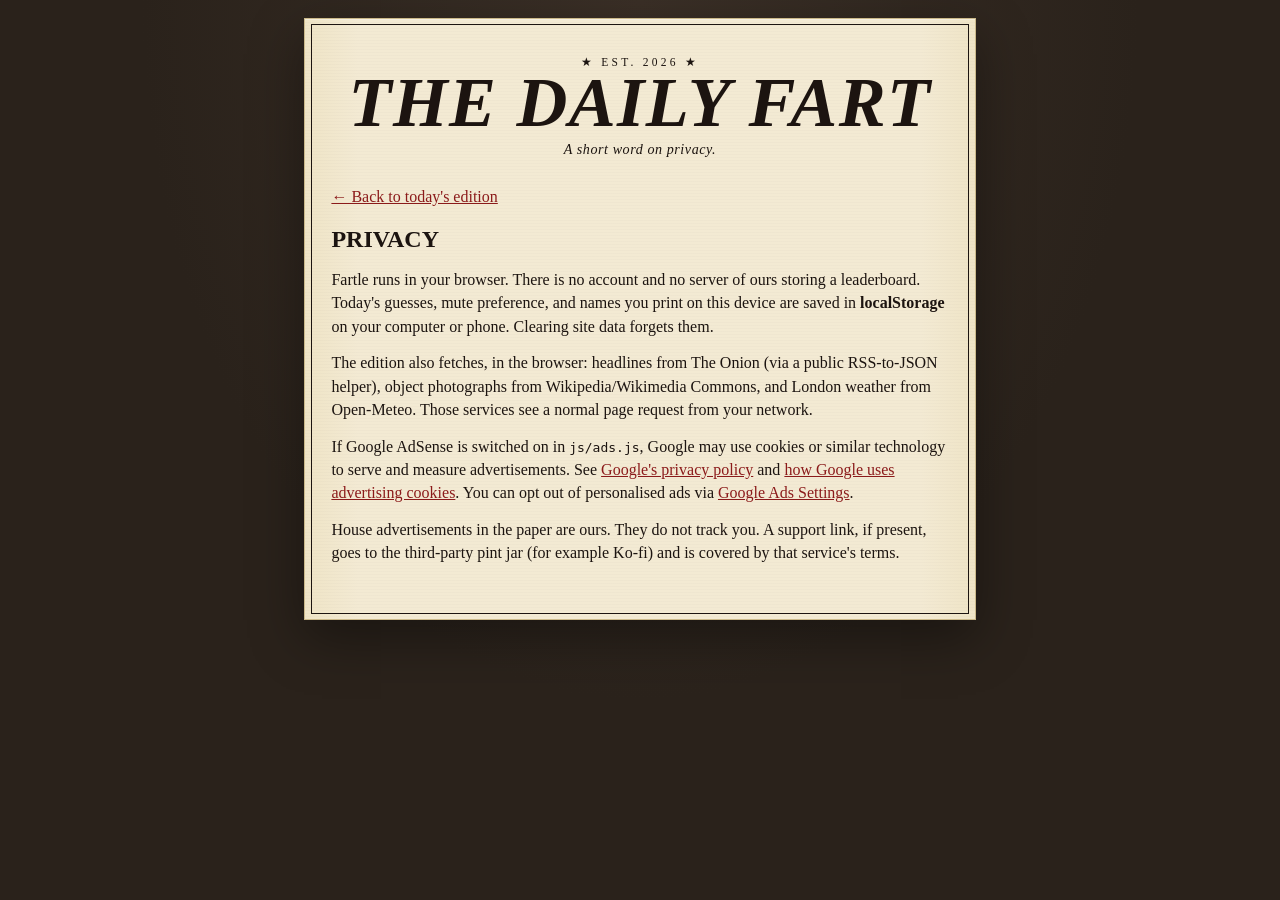
==== privacy.html @ f0ecc5ba "Add newspaper ad wells on the sides and bottom Labelled advertisement squares sit at the foot of eac" ====
<!DOCTYPE html>
<html lang="en-GB">
  <head>
    <meta charset="utf-8" />
    <meta name="viewport" content="width=device-width, initial-scale=1" />
    <title>Privacy — The Daily Fart</title>
    <link rel="icon" href="assets/favicon.svg" type="image/svg+xml" />
    <link rel="stylesheet" href="css/styles.css" />
  </head>
  <body>
    <div class="desk">
      <div class="newspaper privacy-page">
        <header class="masthead">
          <p class="masthead-flourish" aria-hidden="true">★ Est. 2026 ★</p>
          <h1 class="masthead-title">The Daily Fart</h1>
          <p class="masthead-tagline">A short word on privacy.</p>
        </header>

        <main class="privacy-copy">
          <p><a href="index.html">← Back to today's edition</a></p>
          <h2>Privacy</h2>
          <p>
            Fartle runs in your browser. There is no account and no server of ours storing a
            leaderboard. Today's guesses, mute preference, and names you print on this device are
            saved in <strong>localStorage</strong> on your computer or phone. Clearing site data
            forgets them.
          </p>
          <p>
            The edition also fetches, in the browser: headlines from The Onion (via a public
            RSS-to-JSON helper), object photographs from Wikipedia/Wikimedia Commons, and London
            weather from Open-Meteo. Those services see a normal page request from your network.
          </p>
          <p>
            If Google AdSense is switched on in <code>js/ads.js</code>, Google may use cookies or
            similar technology to serve and measure advertisements. See
            <a href="https://policies.google.com/privacy" target="_blank" rel="noopener noreferrer"
              >Google's privacy policy</a>
            and
            <a href="https://policies.google.com/technologies/ads" target="_blank" rel="noopener noreferrer"
              >how Google uses advertising cookies</a>.
            You can opt out of personalised ads via
            <a href="https://adssettings.google.com/" target="_blank" rel="noopener noreferrer"
              >Google Ads Settings</a>.
          </p>
          <p>
            House advertisements in the paper are ours. They do not track you. A support link, if
            present, goes to the third-party pint jar (for example Ko-fi) and is covered by that
            service's terms.
          </p>
        </main>
      </div>
    </div>
  </body>
</html>
---- css/styles.css ----
/* The Daily Fart — newspaper edition */

:root {
  --paper: #f3ead3;
  --paper-dark: #e7d9b8;
  --paper-shadow: #d9c79a;
  --ink: #1c1410;
  --ink-muted: #4a4036;
  --rule: #1c1410;
  --rule-thin: rgba(28, 20, 16, 0.35);
  --accent: #8b1a1a;
  --accent-soft: #f1d7c8;
  --desk: #2a221b;
  --desk-highlight: #3a2f26;
  --focus: #0b57d0;
  --serif: Georgia, "Times New Roman", Times, serif;
  --sans: "Segoe UI", Tahoma, system-ui, sans-serif;
  --page-max: 72rem;
  --gutter: 1.25rem;
}

*,
*::before,
*::after {
  box-sizing: border-box;
}

html {
  scroll-behavior: smooth;
}

body {
  margin: 0;
  min-height: 100vh;
  color: var(--ink);
  font-family: var(--serif);
  background:
    radial-gradient(ellipse at top, var(--desk-highlight), var(--desk) 55%),
    var(--desk);
  line-height: 1.45;
}

img,
svg {
  max-width: 100%;
}

button,
input {
  font: inherit;
}

a {
  color: inherit;
}

a:focus-visible,
button:focus-visible,
input:focus-visible {
  outline: 3px solid var(--focus);
  outline-offset: 2px;
}

.skip-link {
  position: absolute;
  left: 0.75rem;
  top: -3rem;
  z-index: 20;
  padding: 0.4rem 0.7rem;
  background: var(--ink);
  color: var(--paper);
  text-decoration: none;
}

.skip-link:focus {
  top: 0.75rem;
}

.desk {
  padding: 0.85rem 0.65rem 2rem;
}

.newspaper {
  position: relative;
  max-width: var(--page-max);
  margin: 0 auto;
  padding: 1rem 1rem 1.5rem;
  background-color: var(--paper);
  background-image:
    repeating-linear-gradient(
      0deg,
      transparent,
      transparent 2px,
      rgba(28, 20, 16, 0.015) 2px,
      rgba(28, 20, 16, 0.015) 3px
    ),
    linear-gradient(90deg, #efe4c6 0%, var(--paper) 8%, var(--paper) 92%, #efe4c6 100%);
  border: 1px solid #cbb98a;
  box-shadow:
    0 1px 0 rgba(255, 255, 255, 0.35) inset,
    0 18px 50px rgba(0, 0, 0, 0.38);
}

.newspaper::before {
  content: "";
  position: absolute;
  inset: 0.35rem;
  border: 1px solid var(--rule);
  pointer-events: none;
}

.masthead {
  position: relative;
  text-align: center;
  padding: 0.35rem 0.5rem 0.6rem;
}

.masthead-top {
  display: flex;
  justify-content: space-between;
  align-items: center;
  gap: 0.75rem;
  font-family: var(--sans);
  font-size: 0.72rem;
  letter-spacing: 0.12em;
  text-transform: uppercase;
}

.edition-flag {
  margin: 0;
  font-weight: 700;
}

.masthead-tools {
  display: inline-flex;
  align-items: center;
  gap: 0.45rem;
}

.test-reset {
  margin: 0;
  padding: 0.25rem 0.45rem;
  border: 1px dashed var(--rule-thin);
  background: transparent;
  color: var(--ink-muted);
  cursor: pointer;
  font-family: var(--sans);
  font-size: 0.62rem;
  font-weight: 700;
  letter-spacing: 0.1em;
  text-transform: uppercase;
}

.test-reset:hover {
  color: var(--ink);
  border-color: var(--ink);
}

.mute-button {
  display: inline-flex;
  align-items: center;
  gap: 0.35rem;
  margin: 0;
  padding: 0.25rem 0.45rem;
  border: 1px solid var(--ink);
  background: transparent;
  color: var(--ink);
  cursor: pointer;
  letter-spacing: 0.08em;
  text-transform: uppercase;
}

.mute-button:hover {
  background: var(--ink);
  color: var(--paper);
}

.mute-label {
  font-size: 0.68rem;
}

.masthead-flourish {
  margin: 0.85rem 0 0;
  font-size: 0.72rem;
  letter-spacing: 0.28em;
  text-transform: uppercase;
}

.masthead-title {
  margin: 0.05rem 0 0;
  font-size: clamp(2rem, 7.5vw, 4.4rem);
  font-weight: 700;
  font-style: italic;
  line-height: 0.9;
  letter-spacing: 0.02em;
  text-transform: uppercase;
}

.masthead-tagline {
  margin: 0.3rem 0 0.5rem;
  font-size: 0.88rem;
  font-style: italic;
  letter-spacing: 0.04em;
}

.masthead-meta {
  display: grid;
  grid-template-columns: 1fr auto auto 1fr;
  gap: 0.55rem 0.9rem;
  align-items: center;
  padding: 0.35rem 0;
  border-top: 3px double var(--rule);
  border-bottom: 3px double var(--rule);
  font-size: 0.74rem;
  letter-spacing: 0.06em;
  text-transform: uppercase;
}

.meta-issue,
.meta-price,
.meta-date,
.meta-weather {
  margin: 0;
}

.meta-issue {
  text-align: left;
}

.meta-date {
  font-weight: 700;
  letter-spacing: 0.08em;
}

.meta-weather {
  display: inline-flex;
  align-items: center;
  gap: 0.35rem;
  text-transform: none;
  letter-spacing: 0;
  font-variant-numeric: tabular-nums;
}

.weather-icon {
  display: inline-flex;
  width: 1.15rem;
  height: 1.15rem;
  color: var(--ink);
}

.weather-icon svg {
  width: 100%;
  height: 100%;
  display: block;
}

.weather-temp {
  font-weight: 700;
  font-size: 0.95rem;
  letter-spacing: 0.04em;
}

.meta-price {
  text-align: right;
  font-weight: 700;
}

.noscript {
  margin: 0 0 1rem;
  padding: 0.75rem;
  border: 1px solid var(--accent);
  color: var(--accent);
}

.paper-grid {
  display: flex;
  flex-direction: column;
  gap: 1rem;
  margin-top: 0.85rem;
}

.col,
.col-left,
.col-center,
.col-right {
  min-width: 0;
}

.col-center {
  order: -1;
  display: flex;
  flex-direction: column;
  gap: 0;
}

.play-stack {
  position: relative;
}

.play-stack.is-pinned {
  display: grid;
}

.play-stack.is-pinned > .feature,
.play-stack.is-pinned > .center-below {
  grid-area: 1 / 1;
}

.play-stack.is-pinned > .feature {
  z-index: 2;
  align-self: start;
  width: 100%;
}

.play-stack.is-pinned > .center-below {
  z-index: 1;
  margin-top: 0;
  padding-top: calc(var(--feature-rest, 0px) + 0.75rem);
}

.play-stack.game-priority > .center-below {
  pointer-events: none;
}

.play-stack.game-priority-hide > .center-below {
  display: none;
}

.center-below {
  margin-top: 1.1rem;
  padding-top: 0.85rem;
  border-top: 3px double var(--rule);
}

.col-left,
.col-right {
  display: flex;
  flex-direction: column;
  gap: 0.85rem;
}

.article-stack {
  display: flex;
  flex-direction: column;
  gap: 1.15rem;
}

.article-stack-wide {
  display: grid;
  gap: 1.15rem;
}

.article-card {
  padding: 0 0 1.15rem;
  border-bottom: 1px solid var(--rule-thin);
}

.article-card:last-child {
  border-bottom: 0;
  padding-bottom: 0;
}

.section-label,
.article-kicker,
.feature-kicker {
  margin: 0;
  font-family: var(--sans);
  font-size: 0.68rem;
  font-weight: 700;
  letter-spacing: 0.16em;
  text-transform: uppercase;
}

.col-left .section-label,
.col-right .section-label,
.bottom-news .section-label,
.center-below .section-label {
  padding-bottom: 0.45rem;
  border-bottom: 1px solid var(--rule);
  margin-bottom: 0.15rem;
}

.col-left .section-label[hidden],
.col-right .section-label[hidden],
.bottom-news .section-label[hidden],
.center-below .section-label[hidden] {
  display: none;
}

.col-left .article-stack + .section-label,
.col-right .article-stack + .section-label {
  margin-top: 1.2rem;
}

.brief-card h3 {
  font-size: 1.02rem;
}

.article-kicker,
.feature-kicker {
  color: var(--accent);
}

.article-card h3 {
  margin: 0.35rem 0 0.4rem;
  font-size: 1.12rem;
  line-height: 1.22;
  text-wrap: balance;
}

.article-card h3 a {
  color: inherit;
  text-decoration: none;
}

.article-card h3 a:hover,
.article-card h3 a:focus-visible {
  text-decoration: underline;
}

.article-dek {
  margin: 0;
  color: var(--ink-muted);
  font-size: 0.9rem;
  line-height: 1.4;
  text-align: left;
}

.article-source {
  margin: 0.55rem 0 0;
  font-family: var(--sans);
  font-size: 0.7rem;
  font-weight: 700;
  letter-spacing: 0.08em;
  text-transform: uppercase;
}

.article-source a {
  color: var(--accent);
  text-decoration: none;
}

.article-source a:hover,
.article-source a:focus-visible {
  text-decoration: underline;
}

.news-empty {
  margin: 0;
  color: var(--ink-muted);
  font-size: 0.9rem;
  font-style: italic;
}

.news-empty a {
  color: var(--accent);
}

.feature {
  padding: 0.7rem 0.7rem 0.85rem;
  border: 3px double var(--ink);
  background-color: #f7f0dc;
  background-image: repeating-linear-gradient(
    0deg,
    transparent,
    transparent 2px,
    rgba(28, 20, 16, 0.02) 2px,
    rgba(28, 20, 16, 0.02) 3px
  );
  box-shadow:
    0 0 0 4px rgba(139, 26, 26, 0.1),
    0 10px 18px rgba(28, 20, 16, 0.08);
}

.feature-top {
  display: flex;
  align-items: center;
  gap: 0.65rem;
  margin-bottom: 0.25rem;
}

.breaking-badge {
  display: inline-block;
  margin: 0;
  padding: 0.16rem 0.45rem;
  border: 2px solid var(--accent);
  background: var(--accent);
  color: var(--paper);
  font-family: var(--sans);
  font-size: 0.64rem;
  font-weight: 800;
  letter-spacing: 0.16em;
  text-transform: uppercase;
}

.feature-headline {
  margin: 0.05rem 0 0.15rem;
  font-size: clamp(1.85rem, 4.4vw, 2.7rem);
  line-height: 0.92;
  text-transform: uppercase;
}

.play-cue {
  margin: 0 0 0.35rem;
  color: var(--accent);
  font-family: var(--sans);
  font-size: 0.72rem;
  font-weight: 800;
  letter-spacing: 0.14em;
  text-transform: uppercase;
}

.feature-standfirst {
  margin: 0 0 0.55rem;
  font-size: 0.95rem;
  font-style: italic;
}

.object-portrait {
  margin: 0 0 0.5rem;
  border: 1px solid var(--ink);
  background: #d8d2c4;
}

.object-visual {
  position: relative;
  display: flex;
  align-items: center;
  justify-content: center;
  height: 8.4rem;
  overflow: hidden;
  background: #cfc8b6;
}

.object-visual img {
  width: 100%;
  height: 100%;
  object-fit: cover;
  filter: grayscale(1) contrast(1.25) brightness(0.92);
}

.object-visual::after {
  content: "";
  position: absolute;
  inset: 0;
  background-image: radial-gradient(circle, rgba(28, 20, 16, 0.22) 0.45px, transparent 0.55px);
  background-size: 3px 3px;
  mix-blend-mode: multiply;
  pointer-events: none;
}

.object-fallback {
  font-family: var(--serif);
  font-size: 3.2rem;
  font-weight: 700;
  line-height: 1;
  color: var(--ink);
}

.object-portrait figcaption {
  margin: 0;
  padding: 0.2rem 0.45rem;
  border-top: 1px solid var(--ink);
  background: var(--paper-dark);
  font-family: var(--sans);
  font-size: 0.66rem;
  letter-spacing: 0.03em;
}

.object-name {
  margin: 0 0 0.1rem;
  font-size: 1.35rem;
  font-weight: 700;
  line-height: 1.1;
}

.object-description {
  margin: 0 0 0.25rem;
  font-size: 0.86rem;
  line-height: 1.3;
  display: -webkit-box;
  -webkit-line-clamp: 2;
  line-clamp: 2;
  -webkit-box-orient: vertical;
  overflow: hidden;
}

.object-question {
  margin: 0 0 0.25rem;
  font-size: 1rem;
  font-weight: 700;
}

.attempt-line {
  margin: 0 0 0.4rem;
  font-family: var(--sans);
  font-size: 0.7rem;
  letter-spacing: 0.08em;
  text-transform: uppercase;
}

.guess-form {
  display: grid;
  gap: 0.35rem;
  margin-bottom: 0.45rem;
}

.guess-row {
  display: flex;
  gap: 0.45rem;
  align-items: stretch;
}

.guess-row input {
  flex: 1;
  min-width: 0;
}

.field label {
  display: block;
  margin-bottom: 0.15rem;
  font-family: var(--sans);
  font-size: 0.66rem;
  font-weight: 700;
  letter-spacing: 0.12em;
  text-transform: uppercase;
}

.field input {
  width: 100%;
  padding: 0.45rem 0.55rem;
  border: none;
  border-bottom: 3px solid var(--ink);
  background: rgba(255, 255, 255, 0.45);
  color: var(--ink);
  font-size: 1.22rem;
  letter-spacing: 0.02em;
}

.field input:disabled {
  opacity: 0.55;
}

.guess-row .guess-button {
  width: auto;
  min-width: 6.8rem;
  min-height: 0;
  padding: 0.45rem 0.9rem;
  font-size: 0.82rem;
  background: var(--accent);
  border-color: var(--accent);
}

.field-hint {
  margin: 0.2rem 0 0;
  color: var(--ink-muted);
  font-size: 0.72rem;
}

.field-error {
  margin: 0;
  color: var(--accent);
  font-weight: 700;
}

.guess-button,
.name-button,
.share-button {
  width: 100%;
  min-height: 3rem;
  padding: 0.7rem 1rem;
  border: 2px solid var(--ink);
  background: var(--ink);
  color: var(--paper);
  cursor: pointer;
  font-family: var(--sans);
  font-size: 0.95rem;
  font-weight: 800;
  letter-spacing: 0.16em;
  text-transform: uppercase;
}

.guess-row .guess-button:hover {
  background: var(--ink);
  border-color: var(--ink);
}

.name-button:hover,
.share-button:hover {
  background: var(--accent);
  border-color: var(--accent);
}

.guess-button:disabled,
.name-button:disabled,
.share-button:disabled {
  cursor: not-allowed;
  background: var(--ink-muted);
  border-color: var(--ink-muted);
}

.live-region {
  position: absolute;
  width: 1px;
  height: 1px;
  padding: 0;
  margin: -1px;
  overflow: hidden;
  clip: rect(0, 0, 0, 0);
  white-space: nowrap;
  border: 0;
}

.guess-table {
  width: 100%;
  margin: 0 0 0.35rem;
  border-collapse: collapse;
  font-size: 0.86rem;
}

.guess-table caption {
  caption-side: top;
  padding-bottom: 0.35rem;
  font-family: var(--sans);
  font-size: 0.68rem;
  font-weight: 700;
  letter-spacing: 0.14em;
  text-align: left;
  text-transform: uppercase;
}

.guess-table th,
.guess-table td {
  padding: 0.28rem 0.25rem;
  border-bottom: 1px solid var(--rule-thin);
  text-align: left;
}

.guess-table th {
  border-bottom: 2px solid var(--ink);
  font-family: var(--sans);
  font-size: 0.7rem;
  letter-spacing: 0.1em;
  text-transform: uppercase;
}

.guess-table td:first-child {
  font-variant-numeric: tabular-nums;
  white-space: nowrap;
}

.guess-table tbody tr:last-child:not(.empty-row) td {
  background: rgba(139, 26, 26, 0.07);
  font-weight: 700;
}

.guess-table .empty-row td {
  color: var(--ink-muted);
  font-style: italic;
}

.guess-key {
  margin: 0 0 0.35rem;
  color: var(--ink-muted);
  font-family: var(--sans);
  font-size: 0.66rem;
  letter-spacing: 0.04em;
}

.feedback-higher,
.feedback-lower {
  font-weight: 700;
}

.feedback-close {
  font-size: 0.92rem;
  font-weight: 600;
  letter-spacing: 0.04em;
}

.feedback-mid {
  font-weight: 700;
}

.feedback-far {
  font-size: 1.05rem;
  font-weight: 800;
  letter-spacing: 0.06em;
}

.feedback-exact {
  color: var(--accent);
  font-weight: 700;
}

.outcome {
  margin-top: 0.55rem;
  padding: 0.75rem 0.6rem;
  border-top: 4px solid var(--accent);
  border-bottom: 4px solid var(--accent);
  background: repeating-linear-gradient(
    0deg,
    rgba(139, 26, 26, 0.05),
    rgba(139, 26, 26, 0.05) 2px,
    transparent 2px,
    transparent 6px
  );
  text-align: center;
}

.outcome-banner {
  margin: 0 0 0.4rem;
  color: var(--accent);
  font-size: clamp(1.25rem, 3.2vw, 1.85rem);
  line-height: 1;
  text-transform: uppercase;
}

.outcome-lead,
.outcome-joke,
.outcome-answer {
  margin: 0 0 0.55rem;
}

.outcome-joke {
  font-style: italic;
}

.name-form,
.share-block {
  display: grid;
  gap: 0.45rem;
  margin-top: 0.55rem;
  text-align: left;
}

.copied-note {
  margin: 0;
  font-family: var(--sans);
  font-size: 0.75rem;
  font-weight: 700;
  letter-spacing: 0.1em;
  text-transform: uppercase;
}

.bottom-band {
  display: grid;
  gap: 1.4rem;
  margin-top: 1.4rem;
  padding-top: 1rem;
  border-top: 3px double var(--rule);
}

.bottom-news .article-card h3 {
  font-size: 1.15rem;
}

.legends {
  padding: 0.9rem 0.85rem 1rem;
  border: 1px solid var(--ink);
  background: rgba(255, 255, 255, 0.22);
}

.legends h2 {
  margin: 0.15rem 0 0.7rem;
  font-size: 1.45rem;
  text-transform: uppercase;
}

.legends-list {
  margin: 0;
  padding: 0;
  list-style: none;
}

.legends-list li {
  display: flex;
  justify-content: space-between;
  gap: 0.75rem;
  padding: 0.4rem 0;
  border-bottom: 1px dotted var(--rule-thin);
}

.legends-empty {
  margin: 0;
  font-style: italic;
  color: var(--ink-muted);
}

.legends-note {
  margin: 0.7rem 0 0;
  font-family: var(--sans);
  font-size: 0.72rem;
  letter-spacing: 0.04em;
}

.classifieds {
  margin-top: 1.3rem;
  padding-top: 0.8rem;
  border-top: 1px solid var(--rule);
}

.classifieds h2 {
  margin: 0 0 0.7rem;
  font-family: var(--sans);
  font-size: 0.78rem;
  letter-spacing: 0.2em;
  text-transform: uppercase;
}

.classifieds-grid {
  display: grid;
  gap: 0.85rem;
}

.classified {
  font-size: 0.85rem;
}

.classified h3 {
  margin: 0 0 0.2rem;
  font-family: var(--sans);
  font-size: 0.7rem;
  letter-spacing: 0.12em;
}

.classified p {
  margin: 0;
}

.ad-well {
  margin-top: 1.15rem;
  padding: 0.45rem 0.5rem 0.65rem;
  border: 1px solid var(--ink);
  background:
    repeating-linear-gradient(
      135deg,
      rgba(255, 255, 255, 0.18),
      rgba(255, 255, 255, 0.18) 8px,
      transparent 8px,
      transparent 16px
    ),
    rgba(255, 255, 255, 0.32);
}

.ad-well-label {
  margin: 0 0 0.4rem;
  color: var(--ink-muted);
  font-family: var(--sans);
  font-size: 0.6rem;
  font-weight: 700;
  letter-spacing: 0.18em;
  text-align: center;
  text-transform: uppercase;
}

.ad-slot {
  min-height: 8.5rem;
}

.ad-slot .adsbygoogle {
  display: block;
  min-height: 8.5rem;
}

.ad-well-bottom {
  margin-top: 1.3rem;
}

.ad-slot-bottom {
  min-height: 5.5rem;
}

.ad-slot-bottom .adsbygoogle {
  min-height: 5.5rem;
}

.ad-house {
  text-align: center;
  padding: 0.2rem 0.15rem 0.15rem;
}

.ad-house-kicker {
  margin: 0;
  font-family: var(--sans);
  font-size: 0.62rem;
  font-weight: 700;
  letter-spacing: 0.16em;
  text-transform: uppercase;
  color: var(--accent);
}

.ad-house h3 {
  margin: 0.25rem 0 0.35rem;
  font-size: 1.05rem;
  line-height: 1.15;
  text-transform: uppercase;
}

.ad-house p {
  margin: 0;
  color: var(--ink-muted);
  font-size: 0.82rem;
  line-height: 1.35;
}

.ad-house-link {
  display: inline-block;
  margin-top: 0.55rem;
  padding: 0.28rem 0.55rem;
  border: 1px solid var(--ink);
  color: var(--ink);
  font-family: var(--sans);
  font-size: 0.66rem;
  font-weight: 700;
  letter-spacing: 0.1em;
  text-decoration: none;
  text-transform: uppercase;
}

.ad-house-link:hover,
.ad-house-link:focus-visible {
  background: var(--ink);
  color: var(--paper);
}

.privacy-page {
  max-width: 42rem;
}

.privacy-copy {
  padding: 0.5rem 0.4rem 1.2rem;
}

.privacy-copy h2 {
  margin: 0.6rem 0 0.7rem;
  text-transform: uppercase;
}

.privacy-copy p {
  margin: 0 0 0.85rem;
}

.privacy-copy a {
  color: var(--accent);
}

.paper-footer {
  margin-top: 1.4rem;
  padding-top: 0.8rem;
  border-top: 3px double var(--rule);
  text-align: center;
}

.paper-footer p {
  margin: 0;
}

.footer-credit {
  margin-top: 0.7rem !important;
  font-size: 0.82rem;
  line-height: 1.45;
}

.footer-credit a {
  color: var(--accent);
}

.footer-small {
  margin-top: 0.45rem !important;
  color: var(--ink-muted);
  font-size: 0.75rem;
}

.confetti-canvas {
  position: fixed;
  inset: 0;
  z-index: 30;
  pointer-events: none;
}

@media (min-width: 720px) {
  .desk {
    padding: 1.1rem 1rem 2rem;
  }

  .newspaper {
    padding: 1rem 1.25rem 1.4rem;
  }

  .classifieds-grid {
    grid-template-columns: repeat(3, 1fr);
    gap: 1rem;
  }

  .bottom-band {
    grid-template-columns: 1.4fr 1fr;
    align-items: start;
  }

  .article-stack-wide {
    grid-template-columns: 1fr 1fr;
    align-items: start;
  }
}

@media (min-width: 960px) {
  .paper-grid {
    display: grid;
    grid-template-columns: minmax(0, 1fr) minmax(0, 1.35fr) minmax(0, 1fr);
    gap: 1rem;
    align-items: start;
  }

  .col-center {
    order: 0;
    padding: 0 0.9rem;
    border-left: 1px solid var(--rule);
    border-right: 1px solid var(--rule);
  }

  .center-below .article-stack {
    display: grid;
    grid-template-columns: 1fr 1fr;
    column-gap: 1rem;
    row-gap: 1rem;
    align-items: start;
  }

  .center-below .article-card:nth-child(odd) {
    padding-right: 0.85rem;
    border-right: 1px solid var(--rule-thin);
  }

  .center-below .article-card:nth-last-child(-n + 2) {
    border-bottom: 0;
    padding-bottom: 0;
  }

  .col-left .article-card:last-child,
  .col-right .article-card:last-child {
    border-bottom: 0;
  }
}

@media (max-width: 719px) {
  .masthead-meta {
    grid-template-columns: 1fr 1fr;
    justify-items: center;
    text-align: center;
  }

  .meta-issue,
  .meta-price {
    grid-column: 1 / -1;
    text-align: center;
  }

  .mute-label {
    position: absolute;
    width: 1px;
    height: 1px;
    overflow: hidden;
    clip: rect(0, 0, 0, 0);
  }

  .field input,
  .guess-button,
  .name-button,
  .share-button {
    font-size: 1rem;
  }

  .field input {
    font-size: 1.15rem;
  }
}

@media (prefers-reduced-motion: reduce) {
  html {
    scroll-behavior: auto;
  }

  .breaking-badge {
    transform: none;
  }

  .confetti-canvas {
    display: none;
  }
}
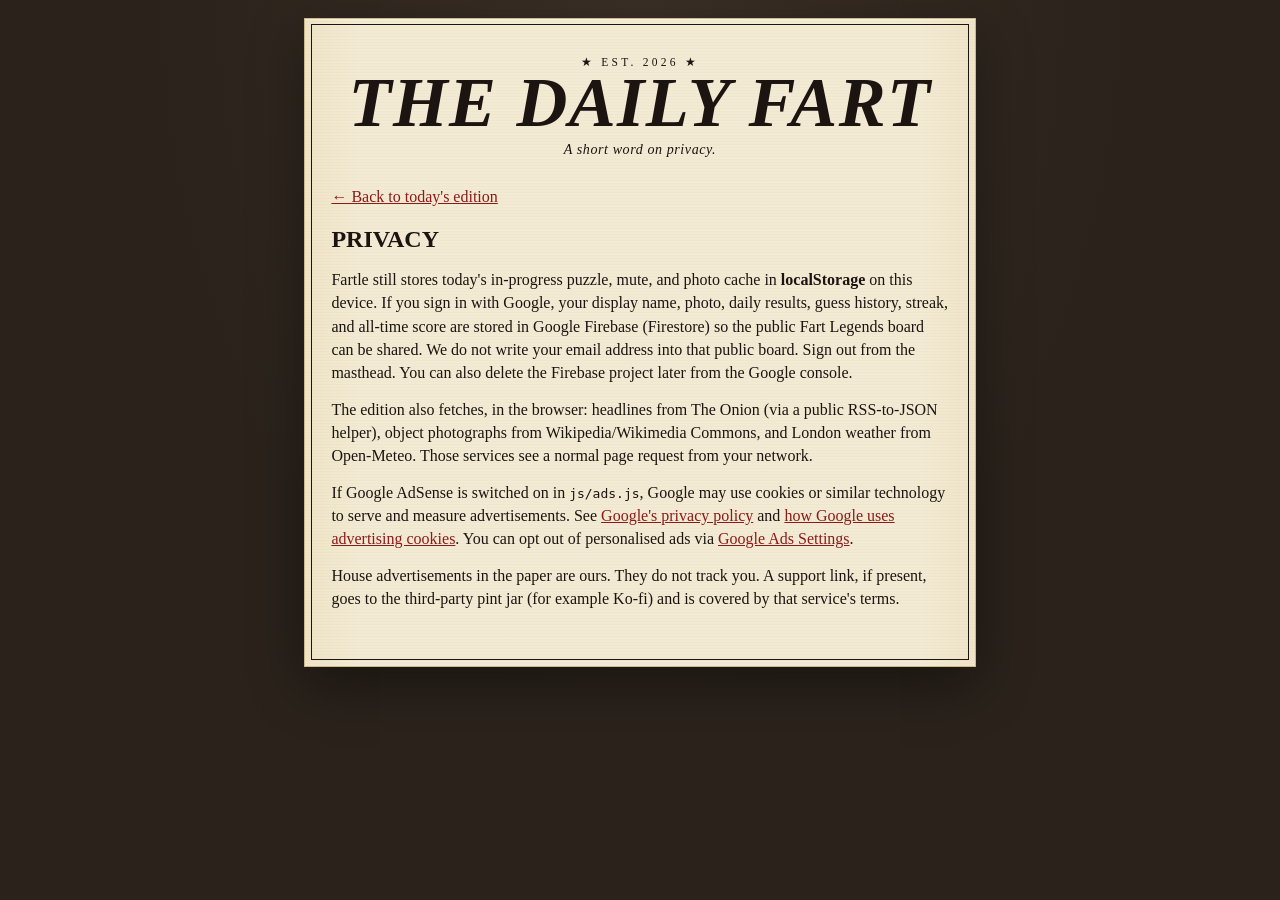
==== commit b09512b2: "Add a global Google-signed board and AdSense-ready ads Fart Legends can list today, streak, and all-" ====
--- a/privacy.html
+++ b/privacy.html
@@ -20,10 +20,12 @@
           <p><a href="index.html">← Back to today's edition</a></p>
           <h2>Privacy</h2>
           <p>
-            Fartle runs in your browser. There is no account and no server of ours storing a
-            leaderboard. Today's guesses, mute preference, and names you print on this device are
-            saved in <strong>localStorage</strong> on your computer or phone. Clearing site data
-            forgets them.
+            Fartle still stores today's in-progress puzzle, mute, and photo cache in
+            <strong>localStorage</strong> on this device. If you sign in with Google, your display
+            name, photo, daily results, guess history, streak, and all-time score are stored in
+            Google Firebase (Firestore) so the public Fart Legends board can be shared. We do not
+            write your email address into that public board. Sign out from the masthead. You can
+            also delete the Firebase project later from the Google console.
           </p>
           <p>
             The edition also fetches, in the browser: headlines from The Onion (via a public
--- a/css/styles.css
+++ b/css/styles.css
@@ -134,6 +134,8 @@
 .masthead-tools {
   display: inline-flex;
   align-items: center;
+  flex-wrap: wrap;
+  justify-content: flex-end;
   gap: 0.45rem;
 }
 
@@ -173,6 +175,49 @@
 .mute-button:hover {
   background: var(--ink);
   color: var(--paper);
+}
+
+.auth-button,
+.auth-signout {
+  margin: 0;
+  padding: 0.25rem 0.45rem;
+  border: 1px solid var(--ink);
+  background: var(--ink);
+  color: var(--paper);
+  cursor: pointer;
+  font-family: var(--sans);
+  font-size: 0.62rem;
+  font-weight: 700;
+  letter-spacing: 0.08em;
+  text-transform: uppercase;
+}
+
+.auth-signout {
+  background: transparent;
+  color: var(--ink);
+}
+
+.auth-user {
+  display: inline-flex;
+  align-items: center;
+  gap: 0.35rem;
+}
+
+.auth-photo {
+  width: 1.2rem;
+  height: 1.2rem;
+  border-radius: 50%;
+  object-fit: cover;
+}
+
+.auth-name {
+  max-width: 7.5rem;
+  overflow: hidden;
+  text-overflow: ellipsis;
+  white-space: nowrap;
+  font-size: 0.68rem;
+  letter-spacing: 0.04em;
+  text-transform: none;
 }
 
 .mute-label {
@@ -867,6 +912,91 @@
   text-transform: uppercase;
 }
 
+.my-record {
+  margin: 0 0 0.75rem;
+  padding: 0.55rem 0.55rem 0.65rem;
+  border: 1px dashed var(--rule-thin);
+}
+
+.my-record-kicker {
+  margin: 0 0 0.25rem;
+  font-family: var(--sans);
+  font-size: 0.62rem;
+  font-weight: 700;
+  letter-spacing: 0.16em;
+  text-transform: uppercase;
+  color: var(--accent);
+}
+
+.my-record-stats {
+  margin: 0;
+  font-size: 0.88rem;
+}
+
+.my-history {
+  margin: 0.45rem 0 0;
+  padding: 0 0 0 1.1rem;
+  font-size: 0.78rem;
+  color: var(--ink-muted);
+}
+
+.board-tabs {
+  display: flex;
+  gap: 0.35rem;
+  margin: 0 0 0.55rem;
+}
+
+.board-tab {
+  margin: 0;
+  padding: 0.28rem 0.55rem;
+  border: 1px solid var(--ink);
+  background: transparent;
+  cursor: pointer;
+  font-family: var(--sans);
+  font-size: 0.68rem;
+  font-weight: 700;
+  letter-spacing: 0.1em;
+  text-transform: uppercase;
+}
+
+.board-tab.is-active {
+  background: var(--ink);
+  color: var(--paper);
+}
+
+.board-table {
+  width: 100%;
+  border-collapse: collapse;
+  font-size: 0.8rem;
+}
+
+.board-table caption {
+  position: absolute;
+  width: 1px;
+  height: 1px;
+  overflow: hidden;
+  clip: rect(0, 0, 0, 0);
+}
+
+.board-table th,
+.board-table td {
+  padding: 0.28rem 0.2rem;
+  border-bottom: 1px dotted var(--rule-thin);
+  text-align: left;
+}
+
+.board-table th {
+  font-family: var(--sans);
+  font-size: 0.62rem;
+  letter-spacing: 0.08em;
+  text-transform: uppercase;
+}
+
+.board-table td:nth-child(n + 2) {
+  font-variant-numeric: tabular-nums;
+  text-align: right;
+}
+
 .legends-list {
   margin: 0;
   padding: 0;
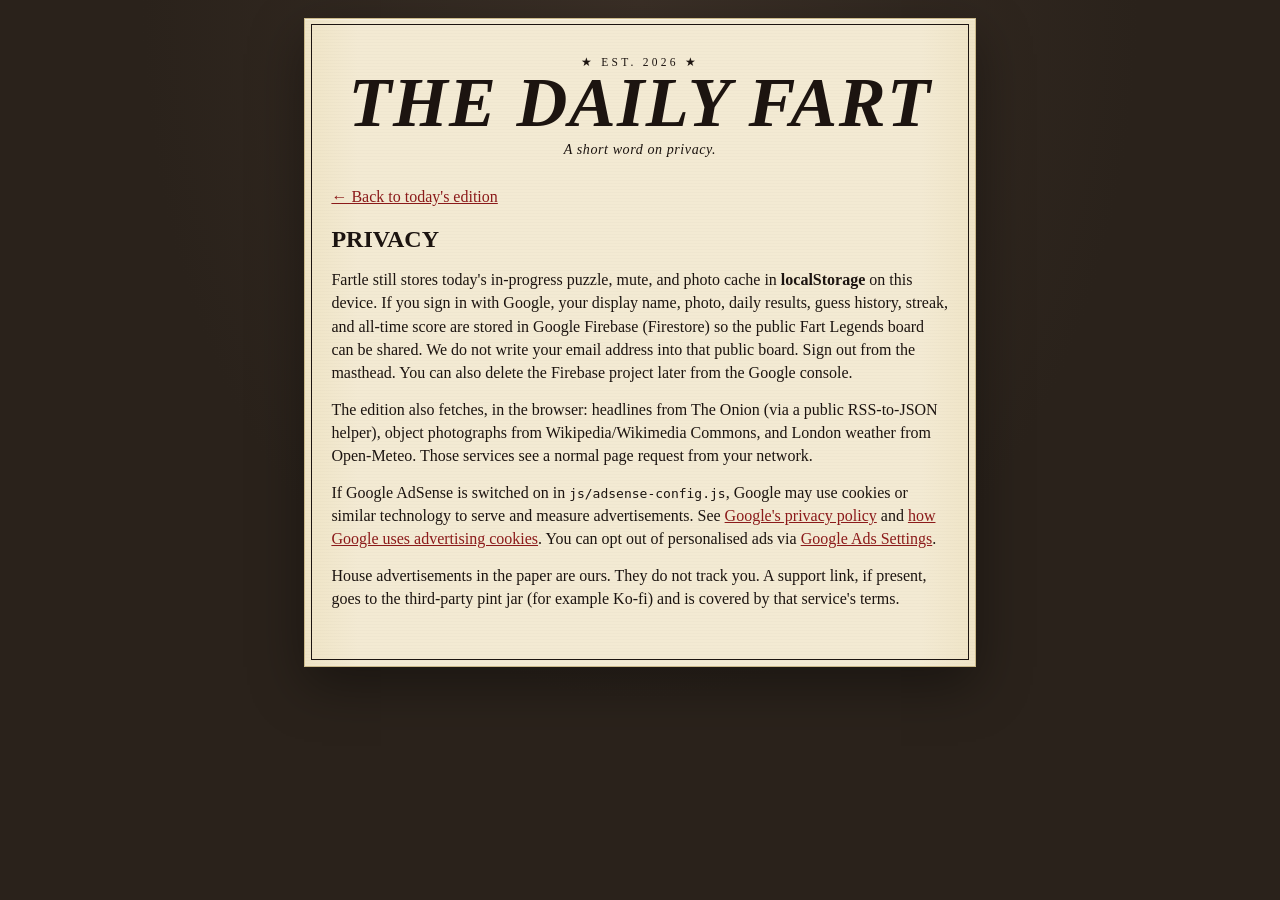
==== commit 3241c860: "Wire AdSense Auto ads so the wells only need a publisher id. Load Google's snippet from <head> on th" ====
--- a/privacy.html
+++ b/privacy.html
@@ -6,6 +6,8 @@
     <title>Privacy — The Daily Fart</title>
     <link rel="icon" href="assets/favicon.svg" type="image/svg+xml" />
     <link rel="stylesheet" href="css/styles.css" />
+    <script src="js/adsense-config.js"></script>
+    <script src="js/adsense-boot.js"></script>
   </head>
   <body>
     <div class="desk">
@@ -33,7 +35,7 @@
             weather from Open-Meteo. Those services see a normal page request from your network.
           </p>
           <p>
-            If Google AdSense is switched on in <code>js/ads.js</code>, Google may use cookies or
+            If Google AdSense is switched on in <code>js/adsense-config.js</code>, Google may use cookies or
             similar technology to serve and measure advertisements. See
             <a href="https://policies.google.com/privacy" target="_blank" rel="noopener noreferrer"
               >Google's privacy policy</a>
--- a/css/styles.css
+++ b/css/styles.css
@@ -203,6 +203,10 @@
   gap: 0.35rem;
 }
 
+.auth-user[hidden] {
+  display: none;
+}
+
 .auth-photo {
   width: 1.2rem;
   height: 1.2rem;
@@ -1085,12 +1089,35 @@
 }
 
 .ad-slot {
+  width: 100%;
   min-height: 8.5rem;
 }
 
 .ad-slot .adsbygoogle {
   display: block;
+  width: 100%;
   min-height: 8.5rem;
+}
+
+.ad-slot .adsbygoogle[data-ad-status="unfilled"] {
+  display: none !important;
+  min-height: 0;
+}
+
+.ad-slot:has(.adsbygoogle[data-ad-status="filled"]) .ad-house {
+  display: none;
+}
+
+.ad-well.is-live {
+  background: rgba(255, 255, 255, 0.42);
+}
+
+#todays-fartle .google-auto-placed,
+#play-stack .google-auto-placed {
+  display: none !important;
+  height: 0 !important;
+  min-height: 0 !important;
+  overflow: hidden !important;
 }
 
 .ad-well-bottom {
